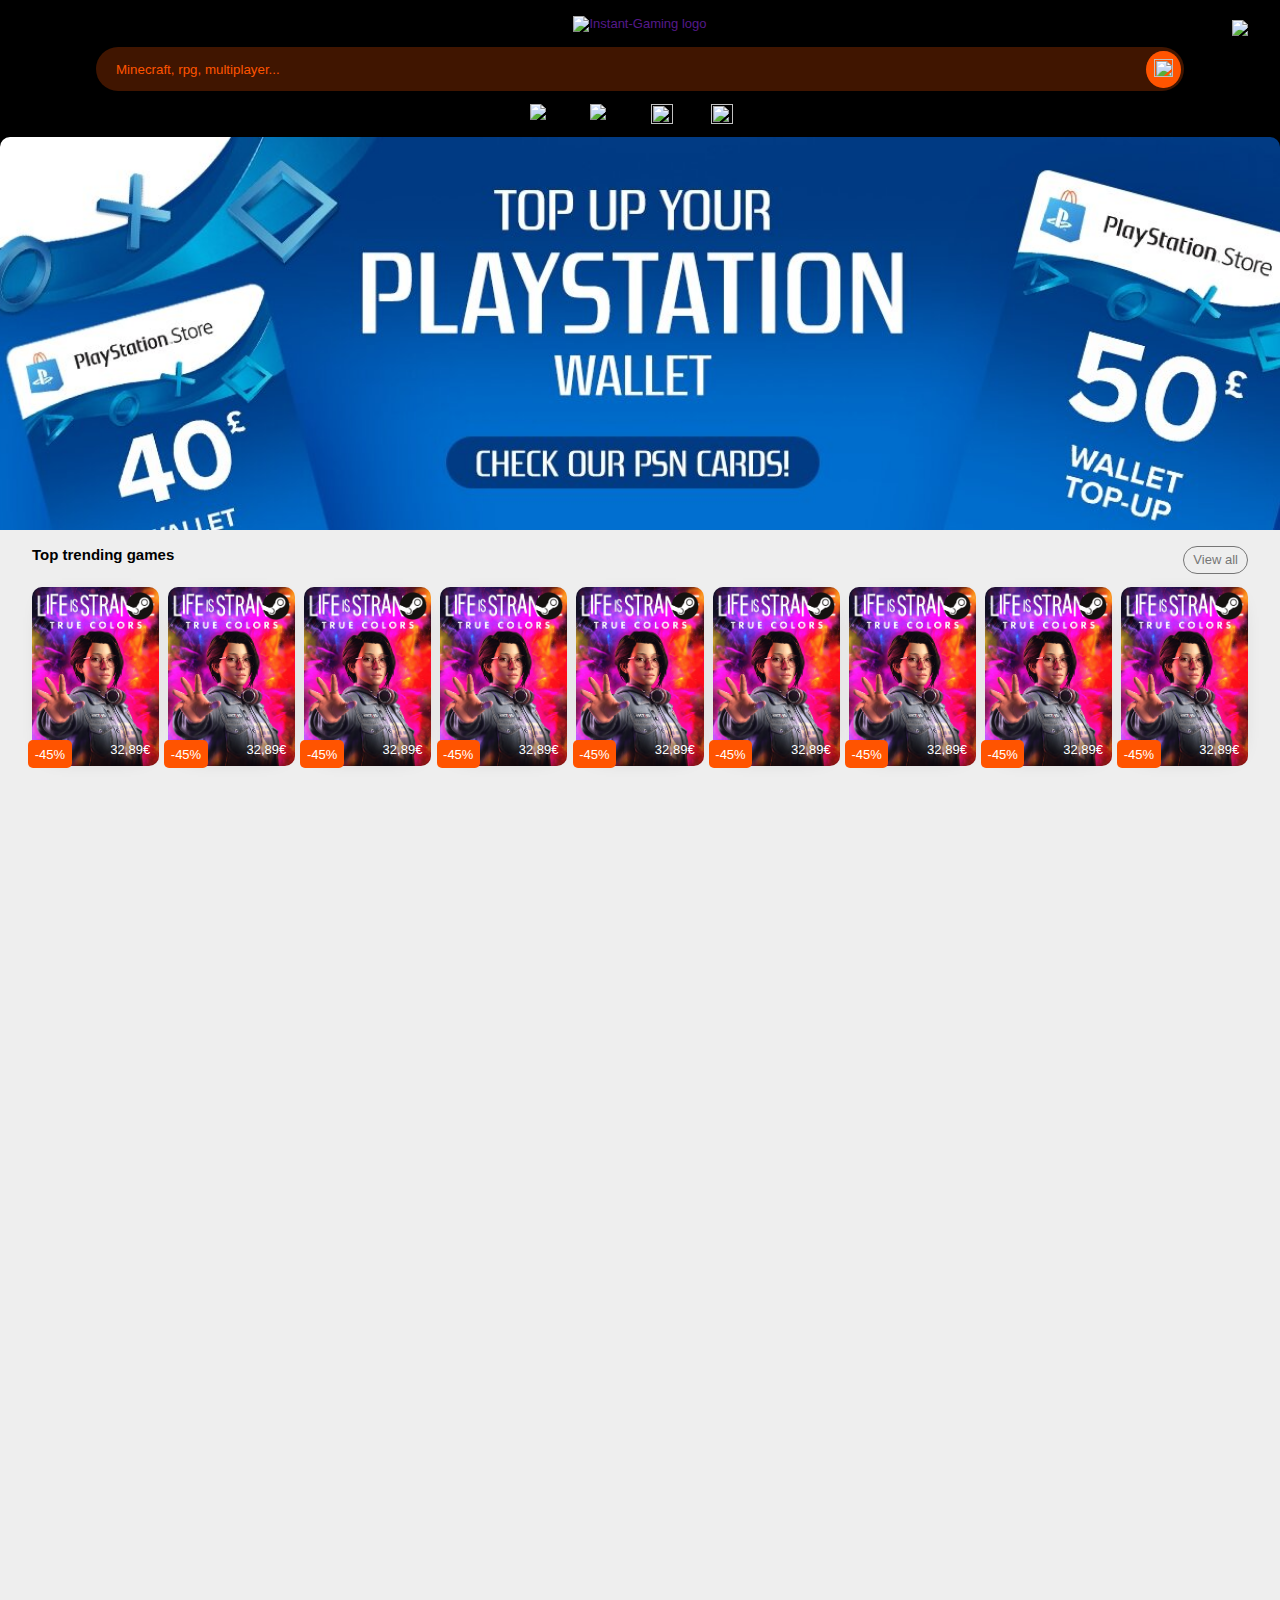
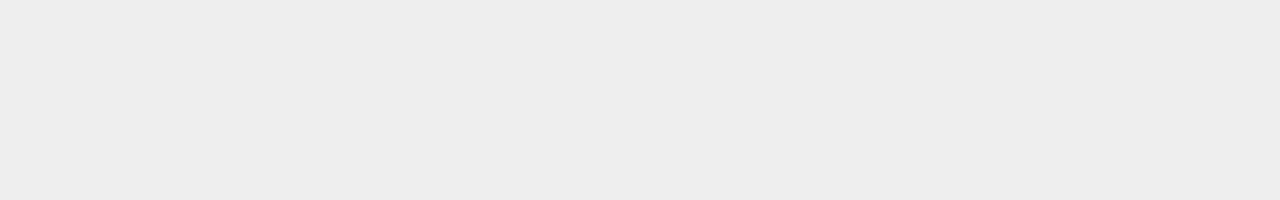
==== index.html @ 147a0a95 "Add files via upload" ====
<!doctype html>
<html lang="nl">
	
<head>
	<meta charset="UTF-8">
	<meta name="author" content="jouw naam">
	<meta name="viewport" content="width=device-width, initial-scale=1">
	
	<title>Instant-Gaming</title>
	
	<link href="styles/style.css" rel="stylesheet">
	<link rel="icon" type="image/svg+xml" href="images/favicon.svg">
</head>

<body>
	<header>
		<a href=""><img src="images/logo7.webp" alt="Instant-Gaming logo"></a>
		<nav class="gebruikersmenu">
			<div><img src="images/hamburgermenu.svg" class="hamburger" alt="Gebruikersmenu icon"></div>
			<ul class="hidden">
				<li><a href=""><img src="images/avatar.png" alt="Profielfoto"></a></li>
				<li><a href=""><img src="images/headericons/myorder.webp" alt="Mijn bestellingen"> Mijn bestellingen</a></li>
				<li><a href=""><img src="images/headericons/myigcredits.webp" alt="IG Credits"> IG Credits <span>€0</span></a></li>
				<li><a href=""><img src="images/headericons/mypublicprofile.webp" alt="Publieke profiel">Publieke profiel</a></li>
				<li><a href=""><img src="images/headericons/wishlist.webp" alt="Wishlist">Wishlist <span>19</span></a></li>
				<li><a href=""><img src="images/headericons/support.webp" alt="Klantenservice">Klantenservice</a></li>
				<li><a href=""><img src="images/headericons/settings.webp" alt="Instellingen">Instellingen</a></li>
				<li><a href=""><img src="images/headericons/darkmode.webp" alt="Darkmode">Darkmode</a></li>
				<li><a href=""><img src="images/headericons/signout.webp" alt="Log uit">Log uit</a></li>
			</ul>
		</nav>
		<form role="search" action="#">
			<input type="search" name="search" id="search" placeholder="Minecraft, rpg, multiplayer...">
			<button type="submit"><img src="images/headericons/ig-google-search-hover.webp" alt=""></button>
		</form>
		<nav class="navBesturingssysteem">
			<ul>
				<li class="ButtonNavComputer"><img src="images/headericons/pcgaming.svg" alt="Computer"><span class="hidden">PC</span><img src="images/headericons/arrow_down.svg" alt="">
					<nav class="navComputer hidden">
						<div>
							<h2>Platforms</h2>
							<a href="">View all</a>
						</div>
						<ul>
							<li><a href=""><div><img src="images/PlatformIcons/steam.webp" alt="Steam"></div>Steam</a></li>
							<li><a href=""><div><img src="images/PlatformIcons/origin.webp" alt="Origin"></div>Origin</a></li>
							<li><a href=""><div><img src="images/PlatformIcons/rockstartc.webp" alt="Rockstar"></div>Rockstar</a></li>
							<li><a href=""><div><img src="images/PlatformIcons/epicgames.webp" alt="Epic"></div>Epic</a></li>
							<li><a href=""><div><img src="images/PlatformIcons/microsoftstore.webp" alt="Microsoft Store"></div>Microsoft Store</a></li>
							<li><a href=""><div><img src="images/PlatformIcons/ubisoftconnect.webp" alt="Ubisoft Connect"></div>Ubisoft Connect</a></li>
							<li><a href=""><div><img src="images/PlatformIcons/battlenet.webp" alt="Battle.net"></div>Battle.net</a></li>
							<li><a href=""><div><img src="images/PlatformIcons/gogcom.webp" alt="GOG.com"></div>GOG.com</a></li>
							<li><a href=""><div><img src="images/PlatformIcons/bethesda.webp" alt="Bethesda"></div>Bethesda</a></li>
						</ul>
						<h2>Prepaid cards</h2>
						<ul>
							<li><a href=""><img src="images/PlatformIcons/pc-fut.webp" alt="Fifa FUT points">Fifa FUT points</a></li>
							<li><a href=""><img src="images/PlatformIcons/pc-warcraft.webp" alt="World of Warcraft">World of Warcraft</a></li>
							<li><a href=""><img src="images/PlatformIcons/pc-gta.webp" alt="GTA Cash Cards">GTA Cash Cards</a></li>
						</ul>
						<h2>Top</h2>
						<ul>
							<li><a href="">Top bestsellers PC</a></li>
							<li><a href="">Top pre-orders PC</a></li>
							<li><a href="">Top PC games for under 10 €</a></li>
						</ul>
						<a href="">See all PC products</a>
					</nav>
				</li>
				<li class="ButtonPlaystation"><img src="images/headericons/playstation.svg" alt="Playstation"><span class="hidden">Playstation</span><img src="images/headericons/arrow_down.svg" alt="">
					<nav class="navPlaystation">

					</nav>
				</li>
				<li class="ButtonNavXbox"><img src="images/headericons/xbox.svg" alt=""><span class="hidden">Xbox</span><img src="images/headericons/arrow_down.svg" alt="">
					<nav class="navXbox">

					</nav>
				</li>
				<li class="ButtonNavNintendo"><img src="images/headericons/nintendo.svg" alt=""><span class="hidden">Nintendo</span><img src="images/headericons/arrow_down.svg" alt="">
					<nav class="navNintendo">

					</nav>
				</li>
			</ul>
		</nav>
	</header>
	<main class="homePage">
		<section><img src="images/content/campaign-banner-6149fc348d1fe.jpg" alt="Playstation Store cards"></section>
		<section>
			<div><h2>Top trending games</h2>
			<a href="">View all</a></div>
			<ol>
				<li>
					<a href=""><img src="images/content/life-is-strange-true-colors-pc-spel-steam-cover.jpg" alt=""><span>-45%</span><span>32,89€</span><img src="images/PlatformIcons/Steam-Emblem.png" alt=""></a>
				</li>
				<li>
					<a href=""><img src="images/content/life-is-strange-true-colors-pc-spel-steam-cover.jpg" alt=""><span>-45%</span><span>32,89€</span><img src="images/PlatformIcons/Steam-Emblem.png" alt=""></a>
				</li>
				<li>
					<a href=""><img src="images/content/life-is-strange-true-colors-pc-spel-steam-cover.jpg" alt=""><span>-45%</span><span>32,89€</span><img src="images/PlatformIcons/Steam-Emblem.png" alt=""></a>
				</li>
				<li>
					<a href=""><img src="images/content/life-is-strange-true-colors-pc-spel-steam-cover.jpg" alt=""><span>-45%</span><span>32,89€</span><img src="images/PlatformIcons/Steam-Emblem.png" alt=""></a>
				</li>
				<li>
					<a href=""><img src="images/content/life-is-strange-true-colors-pc-spel-steam-cover.jpg" alt=""><span>-45%</span><span>32,89€</span><img src="images/PlatformIcons/Steam-Emblem.png" alt=""></a>
				</li>
				<li>
					<a href=""><img src="images/content/life-is-strange-true-colors-pc-spel-steam-cover.jpg" alt=""><span>-45%</span><span>32,89€</span><img src="images/PlatformIcons/Steam-Emblem.png" alt=""></a>
				</li>
				<li>
					<a href=""><img src="images/content/life-is-strange-true-colors-pc-spel-steam-cover.jpg" alt=""><span>-45%</span><span>32,89€</span><img src="images/PlatformIcons/Steam-Emblem.png" alt=""></a>
				</li>
				<li>
					<a href=""><img src="images/content/life-is-strange-true-colors-pc-spel-steam-cover.jpg" alt=""><span>-45%</span><span>32,89€</span><img src="images/PlatformIcons/Steam-Emblem.png" alt=""></a>
				</li>
				<li>
					<a href=""><img src="images/content/life-is-strange-true-colors-pc-spel-steam-cover.jpg" alt=""><span>-45%</span><span>32,89€</span><img src="images/PlatformIcons/Steam-Emblem.png" alt=""></a>
				</li>
			</ol>
		</section>
	</main>
	<script src="scripts/script.js"></script>
</body>
	
</html>
---- styles/style.css ----
/* CSS Document */
:root{
  --MerkColorOrange: #ff5400;
  --HeaderBackgroundColor: #000000;
  --Textcolorwhite: white;
  --MenuBackgroundColor: rgba(0, 0, 0, 0.5);
  --MenuBackgroundColorHover: rgba(0, 0, 0, 0.3);
  --BodyBackgroundColor: #eeeeee;
}

*, *::after, *::before {
  box-sizing:border-box;  
  margin: 0;
  padding: 0;  
}

body{
  font-family: arial,sans-serif;
  font-size: 13px;
  height: 200vh;
  background-color: var(--BodyBackgroundColor);
}

a{
  text-decoration: none;
}

li{
  list-style: none;
}

/* ------ Styling header ------ */

header{
  display: flex;
  flex-direction: column;
  align-items: center;
  background-color: var(--HeaderBackgroundColor);
}

img[src="images/logo7.webp"]{
  width: 7.7em;
  height: 100%;
  margin: 1.2em 0;
}

/* ------ Styling gebruikersmenu ------ */

.gebruikersmenu{
  display: flex;
  flex-direction: column;
  align-items: center;
  position: fixed;
  top: 4.5em;
  right: 1.3em;
  z-index: 15;
}

.gebruikersmenu div{
  position: fixed;
  background-color: var(--HeaderBackgroundColor);
  border-radius: 100%;
  width: 50px;
  height: 50px;
  z-index: 15;
  top: 0.4em;
  right: 0.8em;
}

.gebruikersmenu ul{
  background-color: var(--MenuBackgroundColor);
  border-radius: 5%;
  backdrop-filter: blur(25px);
  padding: 1em;
}

.gebruikersmenu ul li{
  width: 16em;
}

.gebruikersmenu ul li a:not(.gebruikersmenu ul li:first-of-type a){
  display: flex;
  align-items: center;

  height: 2.5em;
  padding: 0.5em 0.5em 0.5em 1em;
  border-radius: 15px;

  color: var(--Textcolorwhite);
}

.gebruikersmenu ul li a:hover:not(.gebruikersmenu ul li:first-of-type a){
  background-color: var(--MenuBackgroundColorHover);
}

.gebruikersmenu ul li a img:not(.gebruikersmenu ul li:first-of-type img){
  margin: 0 0.7em 0 0;
  width: 1.3em;
  height: 100%;
}

.gebruikersmenu ul li a span{
  margin-left: auto;
  background-color: var(--MenuBackgroundColorHover);
  padding: 0.35em 0.6em;
  border-radius: 42%;
}

img[src="images/avatar.png"]{
  width: 3.8em;
  border-radius: 100%;
  margin-left: calc(50% - 1.9em);
}

img[src="images/hamburgermenu.svg"]{
  position: fixed;
  z-index: 15;
  top: 1.5em;
  right: 1.7em;
  width: 2em;
}

/* ------ End styling gebruikersmenu ------ */

/* ------ Styling search bar ------ */

header form{
  position: relative;
  background-color: rgb(64, 21, 0);
  border-radius: 75px;
  width: 85%;

}

header form input{
  background-color: transparent;
  border: none;
  height: 3.3em;
  width: 100%;
  padding: 1.5em;
  color: var(--MerkColorOrange);
}

header form input::placeholder{
  color: var(--MerkColorOrange);
}

header form input:focus{
  outline: none;
}

header form button{
  position: absolute;
  top:0.25em;
  right: 0.25em;
  background-color: var(--MerkColorOrange);
  padding: 0.6em;
  border: none;
  border-radius: 100%;
}

header form button img{
  width: 1.4em;
  height: 1.4em;
}

/* ------ End styling search bar ------ */

/* ------ Styling nav besturingssysteem ------ */

.navBesturingssysteem ul{
  display: flex;
  justify-content: space-between;
  width: 220px;
  margin: 1em 0 2em 0;
}

.navBesturingssysteem ul li{
  display: flex;
  justify-content: center;
}

.navBesturingssysteem > ul > li > img:not(img[src="images/headericons/arrow_down.svg"]) {
  width: 22px;
  height: 20px;
}

img[src="images/headericons/arrow_down.svg"]{
  width: 12px;
  margin-left: 5px;
}

.navComputer{
  display: flex;
  flex-direction: column;
  position: absolute;
  top: 150px;
  left: 0;
  right: 0;
  background-color: var(--MenuBackgroundColor);
  border-radius: 10px;
  backdrop-filter: blur(25px);
  padding: 1em;
  color: var(--Textcolorwhite);
  max-width: 380px;
  margin: auto;
  z-index: 15;
}

.navComputer a{
  color: var(--Textcolorwhite);
  font-size: 13px;
  word-wrap: break-word;
}

.navComputer h2{
  font-size: 13px;
}

.navComputer > h2{
  width: 100%;
  padding: 0.7em 1em;
  border-radius: 10px;
  background-color: var(--MenuBackgroundColorHover);
}

.navComputer > div{
  display: flex;
  justify-content: space-between;
  width: 100%;
  background-color: var(--MenuBackgroundColorHover);
  align-items: center;
  padding: 0.7em 1em;
  border-radius: 10px;
}

.navComputer ul:first-of-type{
  display: flex;
  justify-content: flex-start;
  flex-direction: column;
  flex-wrap: wrap;
  height: 230px;
}

.navComputer ul:first-of-type li{
  margin: 0.8em 2.5em 0 0.8em;
  align-self: flex-start;
}

.navComputer ul:first-of-type li a{
  display: flex;
  align-items: center;
  font-size: 12px;
}

.navComputer ul:first-of-type li div{
  position: relative;
  overflow: hidden;
  background-color: black;
  width: 35px;
  height: 35px;
  padding: 1em;
  border-radius: 100%;
  margin-right: 0.7em;
}

.navComputer ul:first-of-type li:nth-of-type(2) div{
  background-color: #ff5500;
}

.navComputer ul:first-of-type li:nth-of-type(3) div{
  background-color: #f6ac33;
}

.navComputer ul:first-of-type li:nth-of-type(4) div{
  background-color: #0078f2;
}

.navComputer ul:first-of-type li:nth-of-type(5) div{
  background-color: white;
}

.navComputer ul:first-of-type li:nth-of-type(6) div{
  background-color: #00a2ff;
}

.navComputer ul:first-of-type li:nth-of-type(7) div{
  background-color: #2e64ca;
}

.navComputer ul:first-of-type li:nth-of-type(8) div{
  background-color: #ae00ff;
}

.navComputer ul:first-of-type li:nth-of-type(9) div{
  background-color: #484848;
}

.navComputer ul:first-of-type li:nth-of-type(1) div img{
  width: 40px;
  position: absolute;
  top: 3px;
  left: -8px;
}

.navComputer ul:first-of-type li:nth-of-type(2) div img, .navComputer ul:first-of-type li:nth-of-type(4) div img, .navComputer ul:first-of-type li:nth-of-type(5) div img, .navComputer ul:first-of-type li:nth-of-type(6) div img, .navComputer ul:first-of-type li:nth-of-type(7) div img{
  width: 25px;
  position: absolute;
  top: 5px;
  left: 5px;
}

.navComputer ul:first-of-type li:nth-of-type(3) div img{
  width: 25px;
  position: absolute;
  top: 6px;
  left: 6px;
}

.navComputer ul:first-of-type li:nth-of-type(8) div img{
  width: 25px;
  position: absolute;
  top: 6px;
  left: 5px;
}

.navComputer ul:first-of-type li:nth-of-type(9) div img{
  width: 17px;
  position: absolute;
  top: 8px;
  left: 9px;
}

.navComputer ul:nth-of-type(2){
  width: 100%;
}

.navComputer ul:nth-of-type(2) ul{
  justify-content: space-between;
}

.navComputer ul:nth-of-type(2) li a{
  display: flex;
  justify-content: center;
  flex-direction: column;
  justify-content: space-between;
  align-items: center;
  height: 75px;
  margin: 1em 0.5em;
  text-align: center;
}

.navComputer ul:nth-of-type(2) li img{
  width: 40px;
}

.navComputer ul:nth-of-type(3){
  flex-direction: column;
  align-items: flex-start;
}

.navComputer ul:nth-of-type(3) a{
  margin: 1em 0 0 1.8em;
}

.navComputer > a{
  display: flex;
  justify-content: center;
  background-color: black;
  padding: 0.9em 0;
  width: 45%;
  border-radius: 5px;
  align-self: center;
  margin-top: 1em;
}


/* ------ End tyling nav besturingssysteem ------ */

/* ------ End styling header ------ */

/* ------ Styling main ------ */

main{
  transform: translateY(-1em);
}

main h2{
  font-size: 15px;
}

.homePage > section:nth-of-type(1){
  width: 100%;
  overflow: hidden;
  border-top-left-radius: 10px;
  border-top-right-radius: 10px;
}

img[src="images/content/campaign-banner-6149fc348d1fe.jpg"]{
  width: 130%;
  transform: translateX(-12%);
}

.homePage section:nth-of-type(2) > div{
  display: flex;
  justify-content: space-between;
  align-content: center;
  width: 95%;
  margin: 1em auto;
}

.homePage section:nth-of-type(2) > div a{
  padding: 0.4em 0.7em;
  border: solid 1px #767676;
  border-radius: 15px;
  color: #767676;
}

.homePage section:nth-of-type(2) ol{
  display: grid;
  grid-template-columns: 1fr 1fr 1fr;
  grid-row-gap: 1.5em;
  grid-column-gap: 0.7em;
  grid-template-columns:repeat(auto-fit, minmax(8em, 1fr));
  width: 95%;
  margin: auto;
}

.homePage section:nth-of-type(2) ol li{
  position: relative;
  border-radius: 10px;
  color: var(--Textcolorwhite);
  width: 100%;
  box-shadow: 1px 1px 25px -20px rgba(0,0,0,0.45);
}

.homePage section:nth-of-type(2) ol li a{
  color: var(--Textcolorwhite);
}

.homePage section:nth-of-type(2) ol li span:nth-of-type(1){
  position: absolute;
  bottom: -1%;
  left: -3%;
  background-color: var(--MerkColorOrange);
  padding: 0.5em;
  border-radius: 5px;
}

.homePage section:nth-of-type(2) ol li span:nth-of-type(2){
  position: absolute;
  bottom: 5%;
  right: 7%;
}

.homePage section:nth-of-type(2) img[src="images/PlatformIcons/Steam-Emblem.png"]{
  position: absolute;
  width: 50px;
  top: 3%;
  right: -5%;
}

.homePage section:nth-of-type(2) img[src="images/content/life-is-strange-true-colors-pc-spel-steam-cover.jpg"]{
  width: 100%;
  height: 100%;
  border-radius: 10px;
}

/* ------ End styling main ------ */

/* ------ Styling other ------ */

.hidden{
  display: none;
}

/* ------ Styling other ------ */
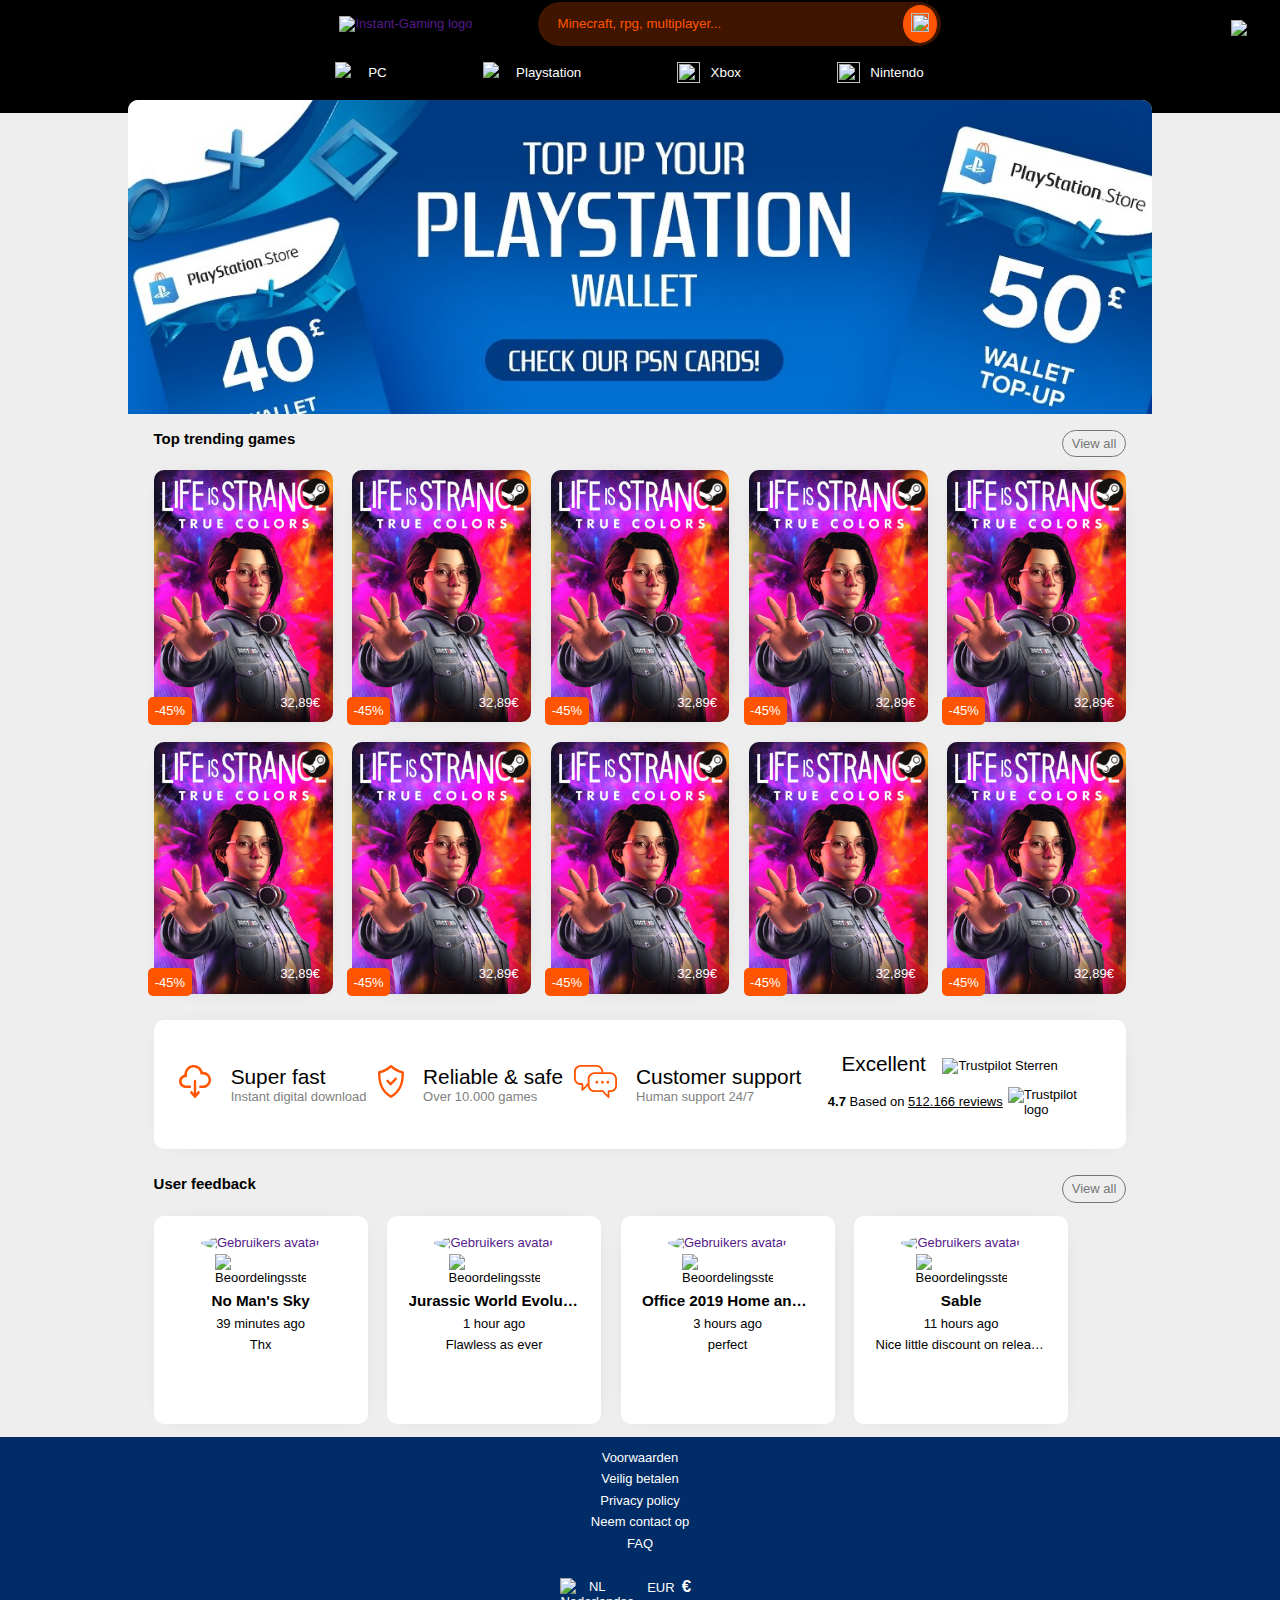
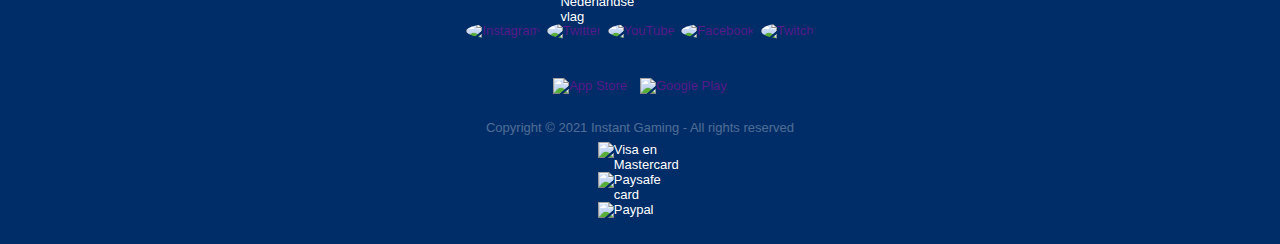
==== commit 39573d83: "Add files via upload" ====
--- a/index.html
+++ b/index.html
@@ -3,7 +3,7 @@
 	
 <head>
 	<meta charset="UTF-8">
-	<meta name="author" content="jouw naam">
+	<meta name="author" content="Sandra Heijnekamp">
 	<meta name="viewport" content="width=device-width, initial-scale=1">
 	
 	<title>Instant-Gaming</title>
@@ -16,7 +16,7 @@
 	<header>
 		<a href=""><img src="images/logo7.webp" alt="Instant-Gaming logo"></a>
 		<nav class="gebruikersmenu">
-			<div><img src="images/hamburgermenu.svg" class="hamburger" alt="Gebruikersmenu icon"></div>
+			<button><img src="images/hamburgermenu.svg" class="hamburger" alt="Gebruikersmenu icon"></button>
 			<ul class="hidden">
 				<li><a href=""><img src="images/avatar.png" alt="Profielfoto"></a></li>
 				<li><a href=""><img src="images/headericons/myorder.webp" alt="Mijn bestellingen"> Mijn bestellingen</a></li>
@@ -35,8 +35,8 @@
 		</form>
 		<nav class="navBesturingssysteem">
 			<ul>
-				<li class="ButtonNavComputer"><img src="images/headericons/pcgaming.svg" alt="Computer"><span class="hidden">PC</span><img src="images/headericons/arrow_down.svg" alt="">
-					<nav class="navComputer hidden">
+				<li class="NavComputer"><button><img src="images/headericons/pcgaming.svg" alt="Computer"><span class="hidden">PC</span><img src="images/headericons/arrow_down.svg" alt=""></button>
+					<nav class="hidden">
 						<div>
 							<h2>Platforms</h2>
 							<a href="">View all</a>
@@ -67,18 +67,18 @@
 						<a href="">See all PC products</a>
 					</nav>
 				</li>
-				<li class="ButtonPlaystation"><img src="images/headericons/playstation.svg" alt="Playstation"><span class="hidden">Playstation</span><img src="images/headericons/arrow_down.svg" alt="">
-					<nav class="navPlaystation">
-
-					</nav>
-				</li>
-				<li class="ButtonNavXbox"><img src="images/headericons/xbox.svg" alt=""><span class="hidden">Xbox</span><img src="images/headericons/arrow_down.svg" alt="">
-					<nav class="navXbox">
-
-					</nav>
-				</li>
-				<li class="ButtonNavNintendo"><img src="images/headericons/nintendo.svg" alt=""><span class="hidden">Nintendo</span><img src="images/headericons/arrow_down.svg" alt="">
-					<nav class="navNintendo">
+				<li class="NavPlaystation"><button><img src="images/headericons/playstation.svg" alt="Playstation"><span class="hidden">Playstation</span><img src="images/headericons/arrow_down.svg" alt=""></button>
+					<nav>
+
+					</nav>
+				</li>
+				<li class="NavXbox"><button><img src="images/headericons/xbox.svg" alt=""><span class="hidden">Xbox</span><img src="images/headericons/arrow_down.svg" alt=""></button>
+					<nav>
+
+					</nav>
+				</li>
+				<li class="NavNintendo"><button><img src="images/headericons/nintendo.svg" alt=""><span class="hidden">Nintendo</span><img src="images/headericons/arrow_down.svg" alt=""></button>
+					<nav>
 
 					</nav>
 				</li>
@@ -118,9 +118,107 @@
 				<li>
 					<a href=""><img src="images/content/life-is-strange-true-colors-pc-spel-steam-cover.jpg" alt=""><span>-45%</span><span>32,89€</span><img src="images/PlatformIcons/Steam-Emblem.png" alt=""></a>
 				</li>
+				<li class="hidden">
+					<a href=""><img src="images/content/life-is-strange-true-colors-pc-spel-steam-cover.jpg" alt=""><span>-45%</span><span>32,89€</span><img src="images/PlatformIcons/Steam-Emblem.png" alt=""></a>
+				</li>
 			</ol>
 		</section>
+		<section>
+			<article>
+				<img src="images/fasticon.svg" alt="Snel icoon">
+				<div>
+					<p>Super fast</p>
+					<p>Instant digital download</p>
+				</div>
+			</article>
+			<article>
+				<img src="images/safeicon.svg" alt="Veilig icoon">
+				<div>
+					<p>Reliable & safe</p>
+					<p>Over 10.000 games</p>
+				</div>
+			</article>
+			<article>
+				<img src="images/supporticon.svg" alt="Support icoon">
+				<div>
+					<p>Customer support</p>
+					<p>Human support 24/7</p>
+				</div>
+			</article>
+			<article>
+				<a href="">
+					<p>Excellent</p>
+					<img src="images/trustpilot-stars.svg" alt="Trustpilot Sterren">
+					<p><strong>4.7</strong> Based on <span>512.166 reviews</span></p>
+					<img src="images/trustpilot-logo.svg" alt="Trustpilot logo">
+				</a>
+			</article>
+		</section>
+		<section>
+			<div><h2>User feedback</h2>
+			<a href="">View all</a></div>
+			<ul>
+				<li>
+					<a href=""><h3>No Man's Sky</h3></a>
+					<a href=""><img src="images/avatarschaap.webp" alt="Gebruikers avatar"></a>
+					<img src="images/beoordelingssterren.webp" alt="Beoordelingssterren">
+					<p>39 minutes ago</p>
+					<p>Thx</p>
+				</li>
+				<li>
+					<a href=""><h3>Jurassic World Evolution 2 Deluxe Edition</h3></a>
+					<a href=""><img src="images/avatarschaap.webp" alt="Gebruikers avatar"></a>
+					<img src="images/beoordelingssterren.webp" alt="Beoordelingssterren">
+					<p>1 hour ago</p>
+					<p>Flawless as ever</p>
+				</li>
+				<li>
+					<a href=""><h3>Office 2019 Home and Student PC</h3></a>
+					<a href=""><img src="images/avatarschaap.webp" alt="Gebruikers avatar"></a>
+					<img src="images/beoordelingssterren.webp" alt="Beoordelingssterren">
+					<p>3 hours ago</p>
+					<p>perfect</p>
+				</li>
+				<li>
+					<a href=""><h3>Sable</h3></a>
+					<a href=""><img src="images/avatarschaap.webp" alt="Gebruikers avatar"></a>
+					<img src="images/beoordelingssterren.webp" alt="Beoordelingssterren">
+					<p>11 hours ago</p>
+					<p>Nice little discount on release day! Worked like a charm.</p>
+				</li>
+			</ul>
+		</section>
 	</main>
+	<footer>
+		<nav>
+			<ul>
+				<li><a href="">Voorwaarden</a></li>
+				<li><a href="">Veilig betalen</a></li>
+				<li><a href="">Privacy policy</a></li>
+				<li><a href="">Neem contact op</a></li>
+				<li><a href="">FAQ</a></li>
+			</ul>
+		</nav>
+		<ul>
+			<li><a href="">NL <img src="images/footericons/nederlandsevlag.png" alt="Nederlandse vlag"></a></li>
+			<li><a href="">EUR <span>€</span></a></li>
+		</ul>
+		<ul>
+			<li><a href=""><img src="images/footericons/instagramlogo.png" alt="Instagram"></a></li>
+			<li><a href=""><img src="images/footericons/twittericon.webp" alt="Twitter"></a></li>
+			<li><a href=""><img src="images/footericons/youtubeicon.webp" alt="YouTube"></a></li>
+			<li><a href=""><img src="images/footericons/facebooklogo.webp" alt="Facebook"></a></li>
+			<li><a href=""><img src="images/footericons/twitchlogo.webp" alt="Twitch"></a></li>
+		</ul>
+		<ul>
+			<li><a href=""><img src="images/apple-store.webp" alt="App Store"></a></li>
+			<li><a href=""><img src="images/google-store.webp" alt="Google Play"></a></li>
+		</ul>
+		<p>Copyright © 2021 Instant Gaming - All rights reserved</p>
+		<img src="images/footericons/visamastercard.webp" alt="Visa en Mastercard">
+		<img src="images/footericons/paysafecard.webp" alt="Paysafe card">
+		<img src="images/footericons/paypal.webp" alt="Paypal">
+	</footer>
 	<script src="scripts/script.js"></script>
 </body>
 	
--- a/styles/style.css
+++ b/styles/style.css
@@ -1,11 +1,14 @@
 /* CSS Document */
 :root{
   --MerkColorOrange: #ff5400;
+  --MainDarkorange: #4f1a00;
   --HeaderBackgroundColor: #000000;
   --Textcolorwhite: white;
   --MenuBackgroundColor: rgba(0, 0, 0, 0.5);
   --MenuBackgroundColorHover: rgba(0, 0, 0, 0.3);
   --BodyBackgroundColor: #eeeeee;
+  --MainColorDarkgrey: #b0b0b0;
+  --FooterBackgroundColor: #002c67;
 }
 
 *, *::after, *::before {
@@ -17,7 +20,6 @@
 body{
   font-family: arial,sans-serif;
   font-size: 13px;
-  height: 200vh;
   background-color: var(--BodyBackgroundColor);
 }
 
@@ -56,12 +58,13 @@
   z-index: 15;
 }
 
-.gebruikersmenu div{
+.gebruikersmenu button{
   position: fixed;
   background-color: var(--HeaderBackgroundColor);
+  border: none;
   border-radius: 100%;
-  width: 50px;
-  height: 50px;
+  width: 3.85em;
+  height: 3.85em;
   z-index: 15;
   top: 0.4em;
   right: 0.8em;
@@ -171,30 +174,33 @@
 .navBesturingssysteem ul{
   display: flex;
   justify-content: space-between;
-  width: 220px;
+  width: 16.92em;
   margin: 1em 0 2em 0;
 }
 
-.navBesturingssysteem ul li{
+.navBesturingssysteem ul li button{
   display: flex;
   justify-content: center;
-}
-
-.navBesturingssysteem > ul > li > img:not(img[src="images/headericons/arrow_down.svg"]) {
-  width: 22px;
-  height: 20px;
+  align-items: center;
+}
+
+.navBesturingssysteem > ul > li > button > img:not(img[src="images/headericons/arrow_down.svg"]) {
+  width: 1.69em;
+  height: 1.54em;
 }
 
 img[src="images/headericons/arrow_down.svg"]{
-  width: 12px;
-  margin-left: 5px;
-}
-
-.navComputer{
-  display: flex;
-  flex-direction: column;
+  width: 0.92em;
+  margin-left: 0.38em;
+}
+.navBesturingssysteem button{
+  border: none;
+  background-color: var(--HeaderBackgroundColor);
+}
+
+.NavComputer nav{
   position: absolute;
-  top: 150px;
+  top: 11.54em;
   left: 0;
   right: 0;
   background-color: var(--MenuBackgroundColor);
@@ -202,29 +208,29 @@
   backdrop-filter: blur(25px);
   padding: 1em;
   color: var(--Textcolorwhite);
-  max-width: 380px;
+  max-width: 29.23em;
   margin: auto;
   z-index: 15;
 }
 
-.navComputer a{
+.NavComputer nav a{
   color: var(--Textcolorwhite);
-  font-size: 13px;
+  font-size: 1em;
   word-wrap: break-word;
 }
 
-.navComputer h2{
-  font-size: 13px;
-}
-
-.navComputer > h2{
+.NavComputer nav h2{
+  font-size: 1em;
+}
+
+.NavComputer > nav > h2{
   width: 100%;
   padding: 0.7em 1em;
   border-radius: 10px;
   background-color: var(--MenuBackgroundColorHover);
 }
 
-.navComputer > div{
+.NavComputer > nav > div{
   display: flex;
   justify-content: space-between;
   width: 100%;
@@ -234,136 +240,136 @@
   border-radius: 10px;
 }
 
-.navComputer ul:first-of-type{
+.NavComputer nav ul:first-of-type{
   display: flex;
   justify-content: flex-start;
   flex-direction: column;
   flex-wrap: wrap;
-  height: 230px;
-}
-
-.navComputer ul:first-of-type li{
+  height: 17.69em;
+}
+
+.NavComputer nav ul:first-of-type li{
   margin: 0.8em 2.5em 0 0.8em;
   align-self: flex-start;
 }
 
-.navComputer ul:first-of-type li a{
-  display: flex;
-  align-items: center;
-  font-size: 12px;
-}
-
-.navComputer ul:first-of-type li div{
+.NavComputer nav ul:first-of-type li a{
+  display: flex;
+  align-items: center;
+  font-size: 0.92em;
+}
+
+.NavComputer nav ul:first-of-type li div{
   position: relative;
   overflow: hidden;
   background-color: black;
-  width: 35px;
-  height: 35px;
+  width: 2.69em;
+  height: 2.69em;
   padding: 1em;
   border-radius: 100%;
   margin-right: 0.7em;
 }
 
-.navComputer ul:first-of-type li:nth-of-type(2) div{
+.NavComputer nav ul:first-of-type li:nth-of-type(2) div{
   background-color: #ff5500;
 }
 
-.navComputer ul:first-of-type li:nth-of-type(3) div{
+.NavComputer nav ul:first-of-type li:nth-of-type(3) div{
   background-color: #f6ac33;
 }
 
-.navComputer ul:first-of-type li:nth-of-type(4) div{
+.NavComputer nav ul:first-of-type li:nth-of-type(4) div{
   background-color: #0078f2;
 }
 
-.navComputer ul:first-of-type li:nth-of-type(5) div{
+.NavComputer nav ul:first-of-type li:nth-of-type(5) div{
   background-color: white;
 }
 
-.navComputer ul:first-of-type li:nth-of-type(6) div{
+.NavComputer nav ul:first-of-type li:nth-of-type(6) div{
   background-color: #00a2ff;
 }
 
-.navComputer ul:first-of-type li:nth-of-type(7) div{
+.NavComputer nav ul:first-of-type li:nth-of-type(7) div{
   background-color: #2e64ca;
 }
 
-.navComputer ul:first-of-type li:nth-of-type(8) div{
+.NavComputer nav ul:first-of-type li:nth-of-type(8) div{
   background-color: #ae00ff;
 }
 
-.navComputer ul:first-of-type li:nth-of-type(9) div{
+.NavComputer nav ul:first-of-type li:nth-of-type(9) div{
   background-color: #484848;
 }
 
-.navComputer ul:first-of-type li:nth-of-type(1) div img{
-  width: 40px;
+.NavComputer nav ul:first-of-type li:nth-of-type(1) div img{
+  width: 3.08em;
   position: absolute;
-  top: 3px;
-  left: -8px;
-}
-
-.navComputer ul:first-of-type li:nth-of-type(2) div img, .navComputer ul:first-of-type li:nth-of-type(4) div img, .navComputer ul:first-of-type li:nth-of-type(5) div img, .navComputer ul:first-of-type li:nth-of-type(6) div img, .navComputer ul:first-of-type li:nth-of-type(7) div img{
-  width: 25px;
+  top: 0.23em;
+  left: -0.62em;
+}
+
+.NavComputer nav ul:first-of-type li:nth-of-type(2) div img, .NavComputer nav ul:first-of-type li:nth-of-type(4) div img, .NavComputer nav ul:first-of-type li:nth-of-type(5) div img, .NavComputer nav ul:first-of-type li:nth-of-type(6) div img, .NavComputer nav ul:first-of-type li:nth-of-type(7) div img{
+  width: 1.92em;
   position: absolute;
-  top: 5px;
-  left: 5px;
-}
-
-.navComputer ul:first-of-type li:nth-of-type(3) div img{
-  width: 25px;
+  top: 0.38em;
+  left: 0.38em;
+}
+
+.NavComputer nav ul:first-of-type li:nth-of-type(3) div img{
+  width: 1.92em;
   position: absolute;
-  top: 6px;
-  left: 6px;
-}
-
-.navComputer ul:first-of-type li:nth-of-type(8) div img{
-  width: 25px;
+  top: 0.46em;
+  left: 0.46em;
+}
+
+.NavComputer nav ul:first-of-type li:nth-of-type(8) div img{
+  width: 1.92em;
   position: absolute;
-  top: 6px;
-  left: 5px;
-}
-
-.navComputer ul:first-of-type li:nth-of-type(9) div img{
+  top: 0.46em;
+  left: 0.38em;
+}
+
+.NavComputer nav ul:first-of-type li:nth-of-type(9) div img{
   width: 17px;
   position: absolute;
-  top: 8px;
-  left: 9px;
-}
-
-.navComputer ul:nth-of-type(2){
+  top: 0.62em;
+  left: 0.69em;
+}
+
+.NavComputer nav ul:nth-of-type(2){
   width: 100%;
 }
 
-.navComputer ul:nth-of-type(2) ul{
+.NavComputer nav ul:nth-of-type(2) ul{
   justify-content: space-between;
 }
 
-.navComputer ul:nth-of-type(2) li a{
+.NavComputer nav ul:nth-of-type(2) li a{
   display: flex;
   justify-content: center;
   flex-direction: column;
   justify-content: space-between;
   align-items: center;
-  height: 75px;
+  height: 5.77em;
   margin: 1em 0.5em;
   text-align: center;
 }
 
-.navComputer ul:nth-of-type(2) li img{
-  width: 40px;
-}
-
-.navComputer ul:nth-of-type(3){
+.NavComputer nav ul:nth-of-type(2) li img{
+  width: 3.08em;
+}
+
+.NavComputer nav ul:nth-of-type(3){
   flex-direction: column;
   align-items: flex-start;
 }
 
-.navComputer ul:nth-of-type(3) a{
+.NavComputer nav ul:nth-of-type(3) a{
   margin: 1em 0 0 1.8em;
 }
 
-.navComputer > a{
+.NavComputer > nav > a{
   display: flex;
   justify-content: center;
   background-color: black;
@@ -371,7 +377,7 @@
   width: 45%;
   border-radius: 5px;
   align-self: center;
-  margin-top: 1em;
+  margin: 1em auto;
 }
 
 
@@ -383,10 +389,14 @@
 
 main{
   transform: translateY(-1em);
+  max-width: 78.77em;
+  margin: auto;
+  background-color: var(--BodyBackgroundColor);
+  border-radius: 10px;
 }
 
 main h2{
-  font-size: 15px;
+  font-size: 1.15em;
 }
 
 .homePage > section:nth-of-type(1){
@@ -401,7 +411,7 @@
   transform: translateX(-12%);
 }
 
-.homePage section:nth-of-type(2) > div{
+.homePage section:nth-of-type(2) > div, .homePage section:nth-of-type(4) > div{
   display: flex;
   justify-content: space-between;
   align-content: center;
@@ -409,7 +419,7 @@
   margin: 1em auto;
 }
 
-.homePage section:nth-of-type(2) > div a{
+.homePage section:nth-of-type(2) > div a, .homePage section:nth-of-type(4) > div a{
   padding: 0.4em 0.7em;
   border: solid 1px #767676;
   border-radius: 15px;
@@ -466,7 +476,372 @@
   border-radius: 10px;
 }
 
+/* ------ Styling Trustpilot ------ */
+
+.homePage section:nth-of-type(3) {
+  width: 95%;
+  margin: 2em auto;
+  padding: 1.5em;
+  background-color: white;
+  border-radius: 10px;
+  box-shadow: 1px 1px 25px -20px rgba(0,0,0,0.45);
+}
+
+.homePage section:nth-of-type(3) a{
+  display: flex;
+  flex-wrap: wrap;
+  justify-content: center;
+  align-items: center;
+  color: #000000;
+  width: 300px;
+  margin: 1em auto;
+}
+
+.homePage section:nth-of-type(3) p:first-of-type{
+  font-size: 1.6em;
+  margin: 0 0.8em 0.5em 0;
+}
+.homePage section:nth-of-type(3) p span{
+  text-decoration: underline;
+}
+
+.homePage section:nth-of-type(3) img[src="images/trustpilot-stars.svg"]{
+  width: 10em;
+  margin: 0 0 0.5em 0;
+}
+
+.homePage section:nth-of-type(3) img[src="images/trustpilot-logo.svg"]{
+  width: 6em;
+  margin: 0 0 0 0.4em;
+}
+
+.homePage section:nth-of-type(3) article:nth-of-type(1), .homePage section:nth-of-type(3) article:nth-of-type(2), .homePage section:nth-of-type(3) article:nth-of-type(3){
+  display: none;
+}
+
+/* ------ End styling Trustpilot ------ */
+
+/* ------ Styling User feedback ------ */
+
+.homePage section:nth-of-type(4) ul{
+  display: flex;
+  gap: 1.5em;
+  width: 95%;
+  margin: auto;
+}
+.homePage section:nth-of-type(4) ul li{
+  display: flex;
+  flex-direction: column;
+  align-items: center;
+  width: 47%;
+  height: 16em;
+  padding: 1.5em 0;
+  background-color: white;
+  box-shadow: 1px 1px 25px -20px rgba(0,0,0,0.45);
+  border-radius: 10px;
+}
+
+.homePage section:nth-of-type(4) ul li:nth-child(3), .homePage section:nth-of-type(4) ul li:nth-child(4){
+  display: none;
+}
+
+.homePage section:nth-of-type(4) ul li a:first-of-type{
+  order: 1;
+  width: 80%;
+}
+
+.homePage section:nth-of-type(4) ul li p{
+  order: 2;
+  width: 80%;
+}
+
+.homePage section:nth-of-type(4) ul li a h3, .homePage section:nth-of-type(4) ul li p{
+  color: black;
+  text-overflow: ellipsis;
+  overflow: hidden;
+  white-space: nowrap;
+  text-align: center;
+  margin: 0.5em 0 0 0;
+}
+
+.homePage section:nth-of-type(4) ul li a img:first-of-type{
+  width: 6em;
+  border-radius: 100%;
+}
+
+img[src="images/beoordelingssterren.webp"]{
+  width: 7em;
+  margin: 0.2em 0 0 0;
+}
+
+/* ------ End styling User feedback ------ */
+
+/* ------ Styling detail pagina ------ */
+
+.detail{
+  display: flex;
+  flex-direction: column;
+  align-items: center;
+}
+.detail h1{
+  font-size: 1.3em;
+  margin: 1em 0;
+  text-align: center;
+}
+
+.detail img[src="images/content/game-rockstar-red-dead-redemption-2-standard-edition-cover.jpg"]{
+  width: 8em;
+  border-radius: 5px;
+  backdrop-filter: blur(20px);
+  margin: 0.5em;
+}
+
+.detail section:first-of-type{
+  display: flex;
+  justify-content: center;
+  order: -1;
+  background-image: url("../images/content/game-rockstar-red-dead-redemption-2-standard-edition-cover-blur.jpg");
+  background-size: 100%;
+  background-position: center;
+  width: 100%;
+}
+
+.detail section:nth-of-type(2){
+  display: flex;
+  flex-direction: column;
+  align-items: center;
+  background-color: white;
+}
+
+.detail section:nth-of-type(2) article:nth-of-type(1){
+  display: flex;
+  align-items: center;
+  justify-content: center;
+  background-color: var(--BodyBackgroundColor);
+  width: 95%;
+  border-radius: 5px;
+  height: 3em;
+  border: 1px solid var(--MainColorDarkgrey);
+}
+
+.detail section:nth-of-type(2) article:nth-of-type(1) p{
+  margin: 0 0 0 0.5em;
+}
+
+.detail img[src="images/vinkje.webp"]{
+  height: 0.8em;
+  margin: 0 0 0 1em;
+  padding: 0 0 0 1em;
+  border-left: 1px solid var(--MainColorDarkgrey);
+}
+
+.detail section:nth-of-type(2) ul{
+  display: flex;
+  justify-content: center;
+  gap: 1em;
+  flex-wrap: wrap;
+}
+
+.detail section:nth-of-type(2) ul:first-of-type{
+  padding: 0 0 1em 0;
+  margin: 1em 0;
+  border-bottom: 1px solid var(--MainColorDarkgrey);
+}
+
+.detail section:nth-of-type(2) ul li{
+  padding: 0.5em 1em;
+  background-color: var(--MainColorDarkgrey);
+  border-radius: 5px;
+}
+
+.detail section:nth-of-type(2) ul li:first-of-type{
+  background-color: var(--HeaderBackgroundColor)
+}
+
+.detail section:nth-of-type(2) ul li a{
+  color: var(--Textcolorwhite);
+}
+
+.detail section:nth-of-type(2) > p:first-of-type{
+  color: var(--MainColorDarkgrey);
+  margin: 2em 0;
+}
+
+.detail section:nth-of-type(2) > p:first-of-type > span{
+  padding-left: 0.5em;
+  border-left: 1px solid var(--MainColorDarkgrey);
+  margin-left: 0.3em;
+}
+
+.detail section:nth-of-type(2) ul:nth-of-type(3) li{
+  background-color: transparent;
+  border-radius: 5px;
+  border: 1px solid var(--MainColorDarkgrey);
+}
+
+.detail section:nth-of-type(2) ul:nth-of-type(3) li a{
+  color: var(--MainColorDarkgrey);
+}
+
+.detail section:nth-of-type(2) > div:first-of-type{
+  display: flex;
+  justify-content: center;
+  align-items: center;
+  color: var(--MainColorDarkgrey);
+  margin: 2em 0;
+}
+
+.detail section:nth-of-type(2) > div:first-of-type p:nth-of-type(2){
+  padding-left: 0.5em;
+  margin-left: 0.5em;
+  border-left: 1px solid var(--MainColorDarkgrey);
+}
+
+.detail img[src="images/hoticoon.webp"]{
+  width: 0.8em; 
+  margin: 0 0.5em 0 0;
+}
+
+.detail section:nth-of-type(2) article:nth-of-type(2){
+  background-color: var(--HeaderBackgroundColor);
+  display: flex;
+  flex-direction: column;
+  align-items: center;
+  width: 100vw;
+  border-bottom-right-radius: 5px;
+  border-bottom-left-radius: 5px;
+}
+
+.detail section:nth-of-type(2) article:nth-of-type(2) p:first-of-type{
+  color: var(--MainColorDarkgrey);
+  margin: 1em 0;
+}
+
+.detail section:nth-of-type(2) article:nth-of-type(2) p:nth-of-type(2){
+  color: var(--MerkColorOrange);
+  font-size: 1.5em;
+  font-weight: bold;
+}
+
+.detail section:nth-of-type(2) article:nth-of-type(2) p:nth-of-type(2) span{
+  color: var(--Textcolorwhite);
+  font-size: 1.8em;
+}
+
+.detail section:nth-of-type(2) article:nth-of-type(2) div{
+  display: flex;
+  align-items: center;
+  gap: 1em;
+  margin: 1em 0;
+}
+
+.detail section:nth-of-type(2) article:nth-of-type(2) button:first-of-type{
+  padding: 1.5em;
+  border-radius: 5px;
+  border: none;
+  background-color: var(--MainDarkorange);
+}
+.detail img[src="images/heartfullicon.svg"]{
+  width: 1.5em;
+}
+
+.detail section:nth-of-type(2) article:nth-of-type(2) button:nth-of-type(2){
+  padding: 1.6em 0;
+  width: 80vw;
+  border-radius: 5px;
+  border: none;
+  background-color: var(--MerkColorOrange);
+  color: var(--Textcolorwhite);
+  font-weight: bold;
+}
+
+/* ------ End styling detail pagina ------ */
+
 /* ------ End styling main ------ */
+
+/* ------ Styling footer ------ */
+
+footer{
+  background-color: var(--FooterBackgroundColor);
+  color: var(--Textcolorwhite);
+  display: flex;
+  flex-direction: column;
+  align-items: center;
+  padding: 0 0 2em 0;
+}
+
+footer nav ul{
+  padding: 0.5em 0 0 0;
+}
+
+footer nav ul li{
+  text-align: center;
+  padding: 0.5em 0 0 0; 
+}
+
+footer nav ul li a{
+  color: var(--Textcolorwhite);
+}
+
+footer > ul:first-of-type{
+  display: flex;
+  justify-content: center;
+  align-items: center;
+  gap: 1em;
+  margin: 2em 0;
+}
+
+footer > ul:first-of-type li a{
+  color: var(--Textcolorwhite);
+  position: relative;
+}
+footer > ul:first-of-type li a span{
+  font-size: 1.3em;
+  margin: 0 0 0 0.2em;
+  font-weight: bold;
+}
+
+footer > ul:first-of-type li:first-of-type a{
+  padding: 0 2.2em 0 0;
+}
+
+img[src="images/footericons/nederlandsevlag.png"]{
+  position: absolute;
+  top: -0.1em;
+  right: 0;
+}
+
+footer > ul:nth-of-type(2){
+  display: flex;
+  justify-content: center;
+  gap: 0.5em;
+  padding: 0 0 2em 0;
+}
+
+footer > ul:nth-of-type(2) img{
+  width: 4em;
+  border-radius: 100%;
+}
+
+footer > ul:nth-of-type(3){
+  display: flex;
+  justify-content: center;
+  gap: 1em;
+  margin: 1em 0;
+}
+
+footer p:first-of-type{
+  opacity: 30%;
+  text-align: center;
+  margin: 1em 0 0.6em 0;
+}
+
+footer > img:nth-of-type(1), footer > img:nth-of-type(2), footer > img:nth-of-type(3){
+  width: 6.5em;
+  margin: 0.2 0 0 0;
+}
+
+/* ------ End styling footer ------ */
 
 /* ------ Styling other ------ */
 
@@ -474,4 +849,168 @@
   display: none;
 }
 
-/* ------ Styling other ------ */+/* ------ Styling other ------ */
+
+/* ------ Responsive ------ */
+
+@media (max-width: 348px){
+  .homePage section:nth-of-type(2) ol li:nth-of-type(7), .homePage section:nth-of-type(2) ol li:nth-of-type(8), .homePage section:nth-of-type(2) ol li:nth-of-type(9), .homePage section:nth-of-type(2) ol li:nth-of-type(10){
+    display: none;
+  }
+}
+
+@media (min-width: 450px) {
+  .homePage section:nth-of-type(2) ol{
+    grid-template-columns:repeat(auto-fit, minmax(10.5em, 1fr));
+  }
+}
+
+@media (min-width: 500px){
+  .navBesturingssysteem ul{
+    width: 100%;
+    justify-content: space-evenly;
+    font-size: 1.15em;
+  }
+
+  .navBesturingssysteem ul li:not(.navBesturingssysteem ul li:last-of-type){
+    margin: 0 2em 0 0;
+  }
+
+  .navBesturingssysteem ul li span{
+    display: block;
+    color: var(--Textcolorwhite);
+    margin: 0 0.3em 0 0.8em;
+  }
+
+  img[src="images/headericons/arrow_down.svg"]{
+    opacity: 50%;
+  }
+  .NavComputer nav{
+    top: 10.45em;
+  }
+  
+  .NavComputer nav ul:first-of-type{
+    height: 15em;
+  }
+
+  .NavComputer nav ul:first-of-type li{
+    margin: 0;
+  }
+
+  .NavComputer nav ul:first-of-type li a{
+    font-size: 0.8em;
+    margin: 1em 0 0 1em;
+  }
+  .NavComputer nav ul:nth-of-type(2){
+    font-size: 0.8em;
+  }
+  .NavComputer nav ul:nth-of-type(3) li a{
+    font-size: 0.8em;
+    margin-top: 3em;
+  }
+}
+
+@media (min-width: 600px){
+  .homePage section:nth-of-type(2) ol li:nth-of-type(9){
+    display: none;
+  }
+  img[src="images/logo7.webp"]{
+    width: 10em;
+  }
+  .homePage section:nth-of-type(4) ul li{
+    width: 33%;
+  }
+  .homePage section:nth-of-type(4) ul li:nth-child(3){
+    display: flex;
+  }
+  .NavComputer nav{
+    top: 11em;
+  }
+}
+
+@media (min-width: 650px){
+
+
+  .homePage section:nth-of-type(3){
+    display: grid;
+    grid-template-columns: 1fr 1fr;
+    row-gap: 2em;
+
+  }
+  .homePage section:nth-of-type(3) img:not(img[src="images/trustpilot-stars.svg"], img[src="images/trustpilot-logo.svg"]){
+    height: 2.5em;
+    margin: 0 1.5em 0 0;
+  }
+
+  .homePage section:nth-of-type(3) article p:first-of-type:not(.homePage section:nth-of-type(3) article:nth-of-type(4) p){
+    margin: 0;
+  }
+
+  .homePage section:nth-of-type(3) article p:nth-child(2):not(.homePage section:nth-of-type(3) article:nth-of-type(4) p){
+    color: gray;
+  }
+
+  .homePage section:nth-of-type(3) article:nth-of-type(1), .homePage section:nth-of-type(3) article:nth-of-type(2), .homePage section:nth-of-type(3) article:nth-of-type(3){
+    display: flex;
+    margin: auto;
+  }
+}
+
+@media (min-width: 700px){
+  header{
+    flex-direction: row;
+    flex-wrap: wrap;
+    justify-content: center;
+  }
+  .navBesturingssysteem{
+    width: 53.84em;
+  }
+    .NavComputer nav{
+    top: 8em;
+  }
+  header form{
+    width: 31em;
+    margin: 0 3em 0 0;
+  }
+  img[src="images/logo7.webp"]{
+    margin: 1.2em 5em 1.2em 3em;
+    justify-self: flex-start;
+  }
+}
+
+@media (min-width: 750px) {
+  .homePage section:nth-of-type(2) ol{
+    grid-template-columns:repeat(auto-fit, minmax(13em, 1fr));
+  }
+}
+
+@media (min-width: 850px) {
+  .homePage section:nth-of-type(2) ol{
+    grid-template-columns:repeat(auto-fit, minmax(12em, 1fr));
+    grid-column-gap: 1.5em;
+  }
+
+  .homePage section:nth-of-type(4) ul li{
+    width: 22%;
+  }
+
+  .homePage section:nth-of-type(4) ul li:nth-child(4){
+    display: flex;
+  }
+
+}
+
+@media (min-width: 904px) {
+  .homePage section:nth-of-type(2) ol li:last-of-type, .homePage section:nth-of-type(2) ol li:nth-of-type(9){
+    display: block;
+  }
+}
+
+@media (min-width: 1024px){
+  .homePage section:nth-of-type(3){
+    display: flex;
+    justify-content: space-between;
+  }
+}
+
+/* ------ End responsive ------ */
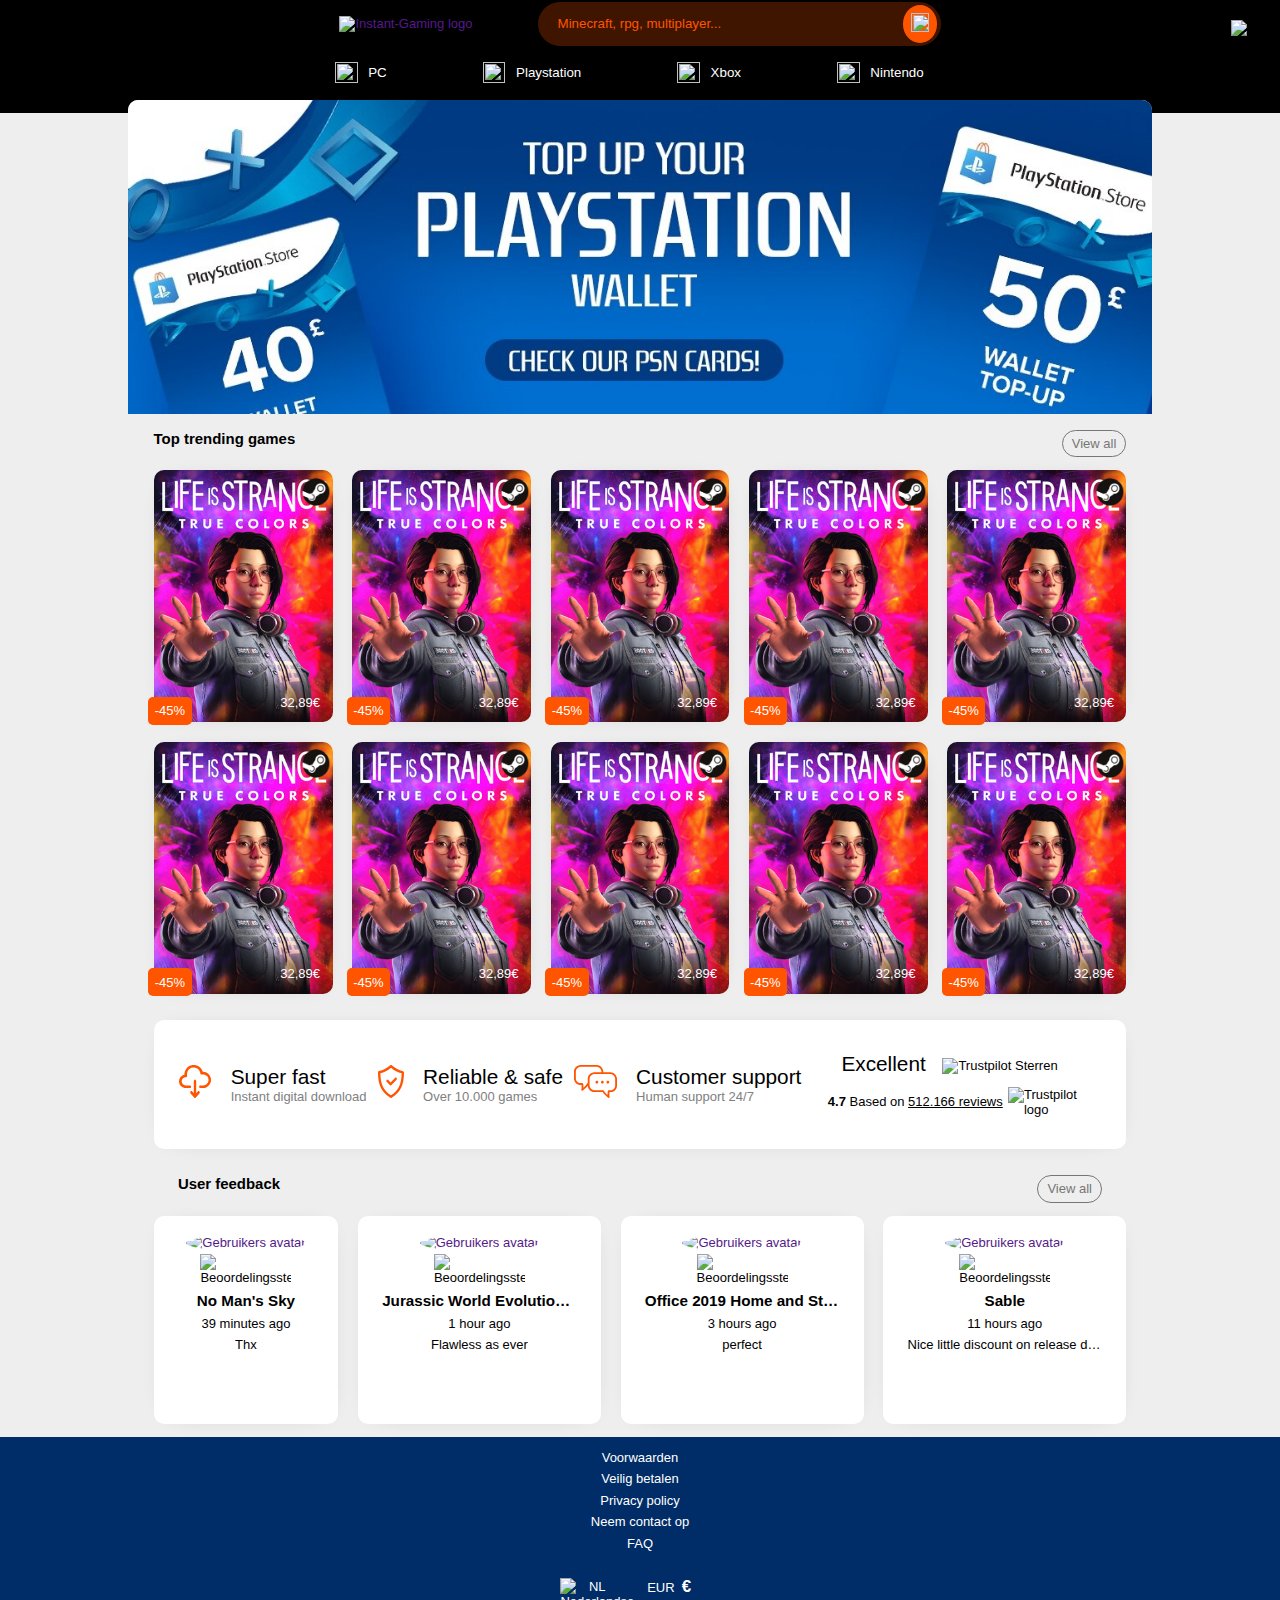
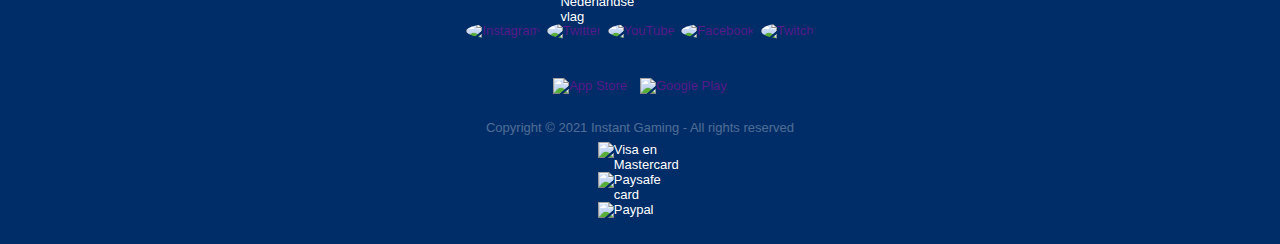
==== commit 402aee24: "Add files via upload" ====
--- a/index.html
+++ b/index.html
@@ -16,7 +16,7 @@
 	<header>
 		<a href=""><img src="images/logo7.webp" alt="Instant-Gaming logo"></a>
 		<nav class="gebruikersmenu">
-			<button><img src="images/hamburgermenu.svg" class="hamburger" alt="Gebruikersmenu icon"></button>
+			<button><img src="images/hamburgermenu.svg" alt="Gebruikersmenu icon"></button>
 			<ul class="hidden">
 				<li><a href=""><img src="images/avatar.png" alt="Profielfoto"></a></li>
 				<li><a href=""><img src="images/headericons/myorder.webp" alt="Mijn bestellingen"> Mijn bestellingen</a></li>
@@ -35,7 +35,7 @@
 		</form>
 		<nav class="navBesturingssysteem">
 			<ul>
-				<li class="NavComputer"><button><img src="images/headericons/pcgaming.svg" alt="Computer"><span class="hidden">PC</span><img src="images/headericons/arrow_down.svg" alt=""></button>
+				<li class="NavComputer"><button><img src="images/headericons/pcgaming.svg" alt=""><span class="hidden">PC</span><img src="images/headericons/arrow_down.svg" alt=""></button>
 					<nav class="hidden">
 						<div>
 							<h2>Platforms</h2>
@@ -67,7 +67,7 @@
 						<a href="">See all PC products</a>
 					</nav>
 				</li>
-				<li class="NavPlaystation"><button><img src="images/headericons/playstation.svg" alt="Playstation"><span class="hidden">Playstation</span><img src="images/headericons/arrow_down.svg" alt=""></button>
+				<li class="NavPlaystation"><button><img src="images/headericons/playstation.svg" alt=""><span class="hidden">Playstation</span><img src="images/headericons/arrow_down.svg" alt=""></button>
 					<nav>
 
 					</nav>
@@ -92,34 +92,34 @@
 			<a href="">View all</a></div>
 			<ol>
 				<li>
-					<a href=""><img src="images/content/life-is-strange-true-colors-pc-spel-steam-cover.jpg" alt=""><span>-45%</span><span>32,89€</span><img src="images/PlatformIcons/Steam-Emblem.png" alt=""></a>
-				</li>
-				<li>
-					<a href=""><img src="images/content/life-is-strange-true-colors-pc-spel-steam-cover.jpg" alt=""><span>-45%</span><span>32,89€</span><img src="images/PlatformIcons/Steam-Emblem.png" alt=""></a>
-				</li>
-				<li>
-					<a href=""><img src="images/content/life-is-strange-true-colors-pc-spel-steam-cover.jpg" alt=""><span>-45%</span><span>32,89€</span><img src="images/PlatformIcons/Steam-Emblem.png" alt=""></a>
-				</li>
-				<li>
-					<a href=""><img src="images/content/life-is-strange-true-colors-pc-spel-steam-cover.jpg" alt=""><span>-45%</span><span>32,89€</span><img src="images/PlatformIcons/Steam-Emblem.png" alt=""></a>
-				</li>
-				<li>
-					<a href=""><img src="images/content/life-is-strange-true-colors-pc-spel-steam-cover.jpg" alt=""><span>-45%</span><span>32,89€</span><img src="images/PlatformIcons/Steam-Emblem.png" alt=""></a>
-				</li>
-				<li>
-					<a href=""><img src="images/content/life-is-strange-true-colors-pc-spel-steam-cover.jpg" alt=""><span>-45%</span><span>32,89€</span><img src="images/PlatformIcons/Steam-Emblem.png" alt=""></a>
-				</li>
-				<li>
-					<a href=""><img src="images/content/life-is-strange-true-colors-pc-spel-steam-cover.jpg" alt=""><span>-45%</span><span>32,89€</span><img src="images/PlatformIcons/Steam-Emblem.png" alt=""></a>
-				</li>
-				<li>
-					<a href=""><img src="images/content/life-is-strange-true-colors-pc-spel-steam-cover.jpg" alt=""><span>-45%</span><span>32,89€</span><img src="images/PlatformIcons/Steam-Emblem.png" alt=""></a>
-				</li>
-				<li>
-					<a href=""><img src="images/content/life-is-strange-true-colors-pc-spel-steam-cover.jpg" alt=""><span>-45%</span><span>32,89€</span><img src="images/PlatformIcons/Steam-Emblem.png" alt=""></a>
+					<a href="detailpagina.html"><img src="images/content/life-is-strange-true-colors-pc-spel-steam-cover.jpg" alt="Life is strange True colors"><span>-45%</span><span>32,89€</span><img src="images/PlatformIcons/Steam-Emblem.png" alt=""></a>
+				</li>
+				<li>
+					<a href="detailpagina.html"><img src="images/content/life-is-strange-true-colors-pc-spel-steam-cover.jpg" alt="Life is strange True colors"><span>-45%</span><span>32,89€</span><img src="images/PlatformIcons/Steam-Emblem.png" alt=""></a>
+				</li>
+				<li>
+					<a href="detailpagina.html"><img src="images/content/life-is-strange-true-colors-pc-spel-steam-cover.jpg" alt="Life is strange True colors"><span>-45%</span><span>32,89€</span><img src="images/PlatformIcons/Steam-Emblem.png" alt=""></a>
+				</li>
+				<li>
+					<a href="detailpagina.html"><img src="images/content/life-is-strange-true-colors-pc-spel-steam-cover.jpg" alt="Life is strange True colors"><span>-45%</span><span>32,89€</span><img src="images/PlatformIcons/Steam-Emblem.png" alt=""></a>
+				</li>
+				<li>
+					<a href="detailpagina.html"><img src="images/content/life-is-strange-true-colors-pc-spel-steam-cover.jpg" alt="Life is strange True colors"><span>-45%</span><span>32,89€</span><img src="images/PlatformIcons/Steam-Emblem.png" alt=""></a>
+				</li>
+				<li>
+					<a href="detailpagina.html"><img src="images/content/life-is-strange-true-colors-pc-spel-steam-cover.jpg" alt="Life is strange True colors"><span>-45%</span><span>32,89€</span><img src="images/PlatformIcons/Steam-Emblem.png" alt=""></a>
+				</li>
+				<li>
+					<a href="detailpagina.html"><img src="images/content/life-is-strange-true-colors-pc-spel-steam-cover.jpg" alt="Life is strange True colors"><span>-45%</span><span>32,89€</span><img src="images/PlatformIcons/Steam-Emblem.png" alt=""></a>
+				</li>
+				<li>
+					<a href="detailpagina.html"><img src="images/content/life-is-strange-true-colors-pc-spel-steam-cover.jpg" alt="Life is strange True colors"><span>-45%</span><span>32,89€</span><img src="images/PlatformIcons/Steam-Emblem.png" alt=""></a>
+				</li>
+				<li>
+					<a href="detailpagina.html"><img src="images/content/life-is-strange-true-colors-pc-spel-steam-cover.jpg" alt="Life is strange True colors"><span>-45%</span><span>32,89€</span><img src="images/PlatformIcons/Steam-Emblem.png" alt=""></a>
 				</li>
 				<li class="hidden">
-					<a href=""><img src="images/content/life-is-strange-true-colors-pc-spel-steam-cover.jpg" alt=""><span>-45%</span><span>32,89€</span><img src="images/PlatformIcons/Steam-Emblem.png" alt=""></a>
+					<a href="detailpagina.html"><img src="images/content/life-is-strange-true-colors-pc-spel-steam-cover.jpg" alt="Life is strange True colors"><span>-45%</span><span>32,89€</span><img src="images/PlatformIcons/Steam-Emblem.png" alt=""></a>
 				</li>
 			</ol>
 		</section>
--- a/styles/style.css
+++ b/styles/style.css
@@ -523,18 +523,21 @@
 
 /* ------ Styling User feedback ------ */
 
-.homePage section:nth-of-type(4) ul{
-  display: flex;
-  gap: 1.5em;
+.homePage section:nth-of-type(4){
   width: 95%;
   margin: auto;
 }
+
+.homePage section:nth-of-type(4) ul{
+  display: flex;
+  gap: 1.5em;
+}
 .homePage section:nth-of-type(4) ul li{
   display: flex;
   flex-direction: column;
   align-items: center;
-  width: 47%;
   height: 16em;
+  width: 50%;
   padding: 1.5em 0;
   background-color: white;
   box-shadow: 1px 1px 25px -20px rgba(0,0,0,0.45);
@@ -582,7 +585,11 @@
   display: flex;
   flex-direction: column;
   align-items: center;
-}
+  max-width: 78.77em;
+}
+
+/* ------ Styling productinformatie (sectie 1 & 2) pagina ------ */
+
 .detail h1{
   font-size: 1.3em;
   margin: 1em 0;
@@ -610,10 +617,11 @@
   display: flex;
   flex-direction: column;
   align-items: center;
+  width: 100%;
   background-color: white;
 }
 
-.detail section:nth-of-type(2) article:nth-of-type(1){
+.detail section:nth-of-type(2) > div:nth-of-type(1){
   display: flex;
   align-items: center;
   justify-content: center;
@@ -624,15 +632,17 @@
   border: 1px solid var(--MainColorDarkgrey);
 }
 
-.detail section:nth-of-type(2) article:nth-of-type(1) p{
+.detail section:nth-of-type(2) div:nth-of-type(1) p{
   margin: 0 0 0 0.5em;
 }
 
 .detail img[src="images/vinkje.webp"]{
   height: 0.8em;
   margin: 0 0 0 1em;
+}
+.detail section:nth-of-type(2) div:nth-of-type(1) img:nth-of-type(2){
+  border-left: 1px solid var(--MainColorDarkgrey);
   padding: 0 0 0 1em;
-  border-left: 1px solid var(--MainColorDarkgrey);
 }
 
 .detail section:nth-of-type(2) ul{
@@ -683,7 +693,7 @@
   color: var(--MainColorDarkgrey);
 }
 
-.detail section:nth-of-type(2) > div:first-of-type{
+.detail section:nth-of-type(2) > div:nth-of-type(2){
   display: flex;
   justify-content: center;
   align-items: center;
@@ -691,7 +701,7 @@
   margin: 2em 0;
 }
 
-.detail section:nth-of-type(2) > div:first-of-type p:nth-of-type(2){
+.detail section:nth-of-type(2) > div:nth-of-type(2) p:nth-of-type(2){
   padding-left: 0.5em;
   margin-left: 0.5em;
   border-left: 1px solid var(--MainColorDarkgrey);
@@ -702,40 +712,41 @@
   margin: 0 0.5em 0 0;
 }
 
-.detail section:nth-of-type(2) article:nth-of-type(2){
+.detail section:nth-of-type(2) div:nth-of-type(3){
   background-color: var(--HeaderBackgroundColor);
   display: flex;
   flex-direction: column;
   align-items: center;
-  width: 100vw;
+  width: 100%;
   border-bottom-right-radius: 5px;
   border-bottom-left-radius: 5px;
 }
 
-.detail section:nth-of-type(2) article:nth-of-type(2) p:first-of-type{
+.detail section:nth-of-type(2) div:nth-of-type(3) p:first-of-type{
   color: var(--MainColorDarkgrey);
   margin: 1em 0;
 }
 
-.detail section:nth-of-type(2) article:nth-of-type(2) p:nth-of-type(2){
+.detail section:nth-of-type(2) div:nth-of-type(3) p:nth-of-type(2){
   color: var(--MerkColorOrange);
   font-size: 1.5em;
   font-weight: bold;
 }
 
-.detail section:nth-of-type(2) article:nth-of-type(2) p:nth-of-type(2) span{
+.detail section:nth-of-type(2) div:nth-of-type(3) p:nth-of-type(2) span{
   color: var(--Textcolorwhite);
   font-size: 1.8em;
 }
 
-.detail section:nth-of-type(2) article:nth-of-type(2) div{
-  display: flex;
-  align-items: center;
-  gap: 1em;
-  margin: 1em 0;
-}
-
-.detail section:nth-of-type(2) article:nth-of-type(2) button:first-of-type{
+.detail section:nth-of-type(2) div:nth-of-type(3) div{
+  display: flex;
+  align-items: center;
+  width: 97%;
+  gap: 0.5em;
+  margin: 1em auto;
+}
+
+.detail section:nth-of-type(2) div:nth-of-type(3) button:first-of-type{
   padding: 1.5em;
   border-radius: 5px;
   border: none;
@@ -745,15 +756,59 @@
   width: 1.5em;
 }
 
-.detail section:nth-of-type(2) article:nth-of-type(2) button:nth-of-type(2){
+.detail section:nth-of-type(2) div:nth-of-type(3) button:nth-of-type(2){
   padding: 1.6em 0;
-  width: 80vw;
+  width: 100%;
   border-radius: 5px;
   border: none;
   background-color: var(--MerkColorOrange);
   color: var(--Textcolorwhite);
   font-weight: bold;
 }
+/* ------ End styling productinformatie (sectie 1 & 2) pagina ------ */
+
+/* ------ Styling verdere informatie ------ */
+
+.detail section:nth-of-type(3) ul:first-of-type{
+  display: flex;
+  justify-content: center;
+  align-items: center;
+  gap: 1em;
+  margin: 2em 0 0 0;
+}
+
+
+.detail section:nth-of-type(3) ul:first-of-type li a{
+  background-color: white;
+  padding: 1em;
+  display: flex;
+  align-items: center;
+  height: 4em;
+  border-top-left-radius: 5px;
+  border-top-right-radius: 5px;
+  color: var(--Textcolorwhite);
+}
+
+.detail section:nth-of-type(3) ul:first-of-type li:nth-of-type(1) a{
+  background-color: var(--HeaderBackgroundColor);
+} 
+
+.detail section:nth-of-type(3) ul:first-of-type li:nth-of-type(3) a span{
+  background-color: green;
+  padding: 0.5em;
+  border-radius: 100%;
+  font-size: 1.2em;
+} 
+
+.detail section:nth-of-type(3) ul:first-of-type li:nth-of-type(4) span{
+  display: none;
+}
+
+.detail section:nth-of-type(3) ul:first-of-type img[src="images/activationicoon.svg"]{
+  height: 2em;
+}
+
+/* ------ End styling verdere informatie ------ */
 
 /* ------ End styling detail pagina ------ */
 
@@ -856,6 +911,13 @@
 @media (max-width: 348px){
   .homePage section:nth-of-type(2) ol li:nth-of-type(7), .homePage section:nth-of-type(2) ol li:nth-of-type(8), .homePage section:nth-of-type(2) ol li:nth-of-type(9), .homePage section:nth-of-type(2) ol li:nth-of-type(10){
     display: none;
+  }
+}
+
+@media (min-width: 400px){
+  .detail section:nth-of-type(2) div:nth-of-type(1) img:nth-of-type(3){
+    border-left: 1px solid var(--MainColorDarkgrey);
+    padding: 0 0 0 1em;
   }
 }
 
@@ -982,6 +1044,26 @@
   .homePage section:nth-of-type(2) ol{
     grid-template-columns:repeat(auto-fit, minmax(13em, 1fr));
   }
+
+  .detail{
+    flex-direction: row;
+    align-items: flex-start;
+  }
+  .detail section:nth-of-type(1){
+    background-image: none;
+    width: 30%;
+  }
+  .detail section:nth-of-type(1) img{
+    width: 90%;
+    border-radius: 10px;
+    margin: 1em 0 0 0;
+  }
+  .detail section:nth-of-type(2){
+    margin: 1em 1em 0 0;
+    border-radius: 10px;
+    width: 70%;
+  }
+
 }
 
 @media (min-width: 850px) {
@@ -991,7 +1073,7 @@
   }
 
   .homePage section:nth-of-type(4) ul li{
-    width: 22%;
+    width: 25%;
   }
 
   .homePage section:nth-of-type(4) ul li:nth-child(4){
